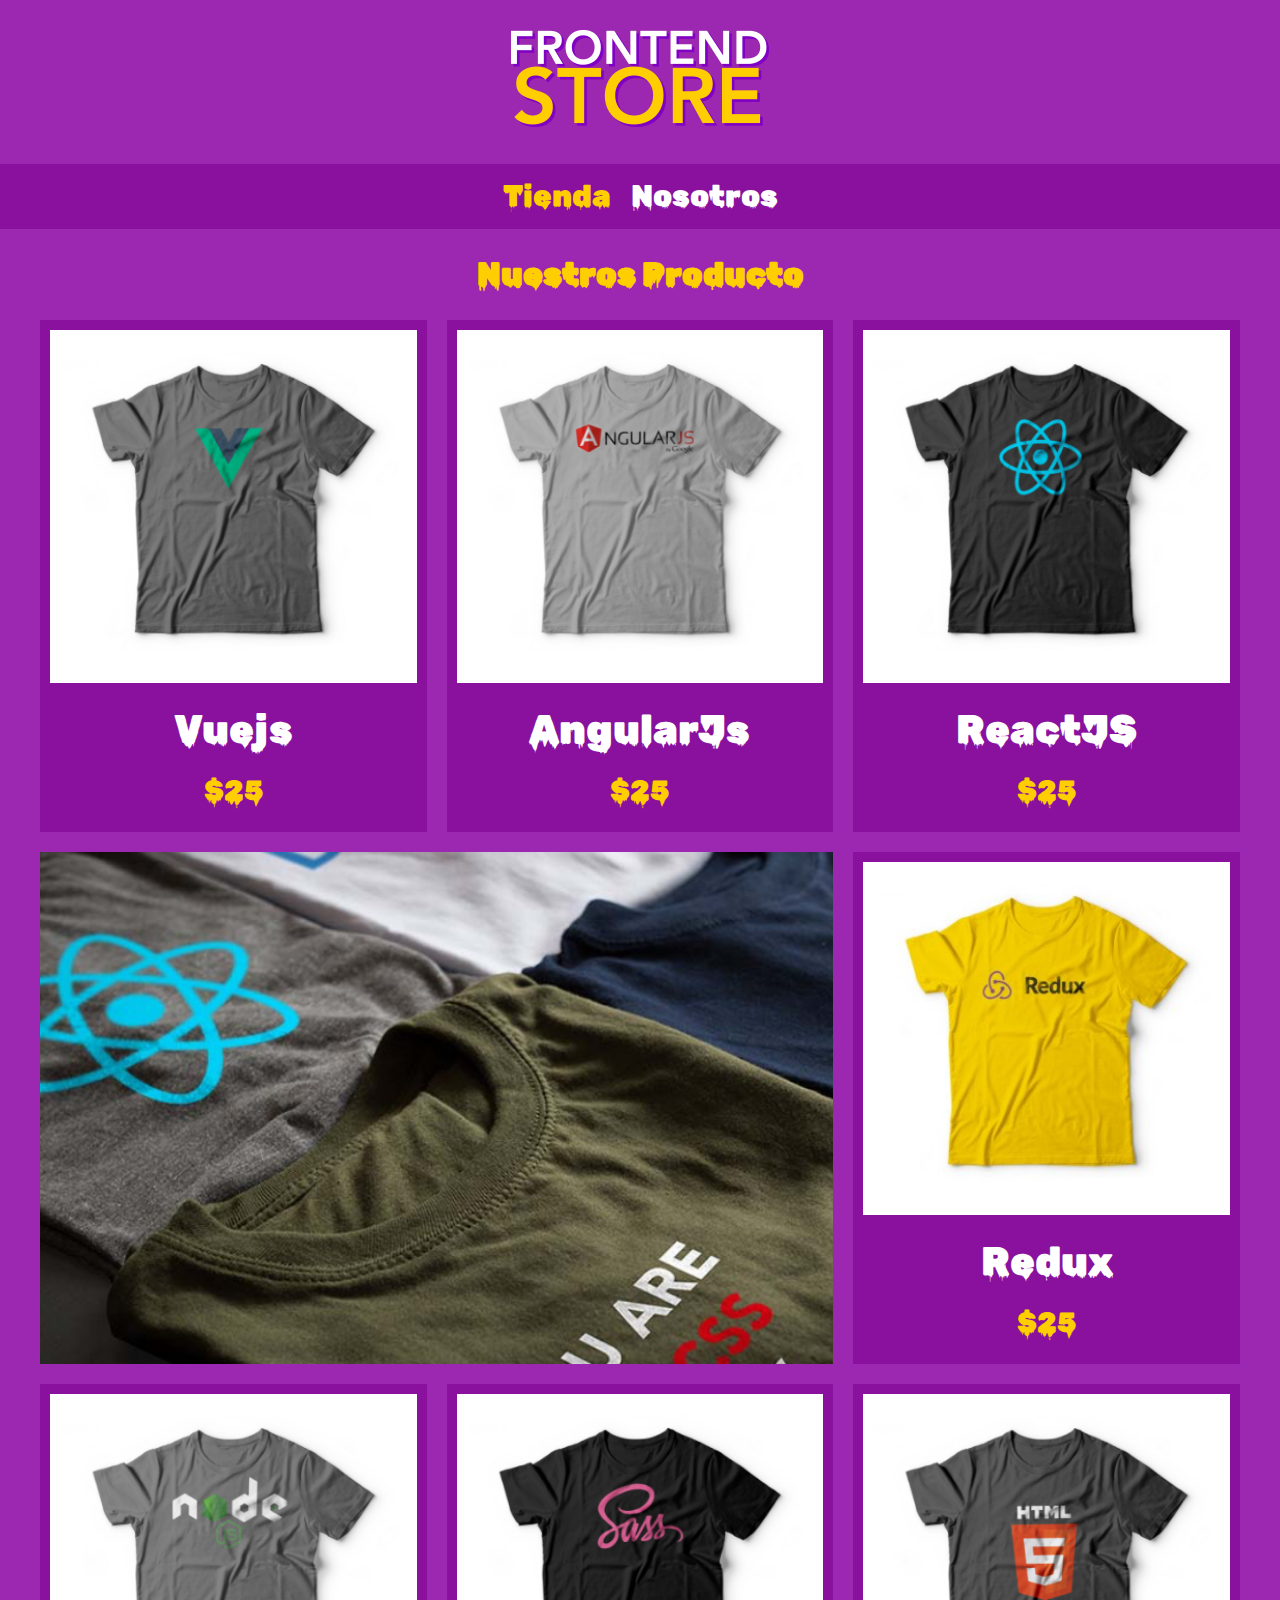
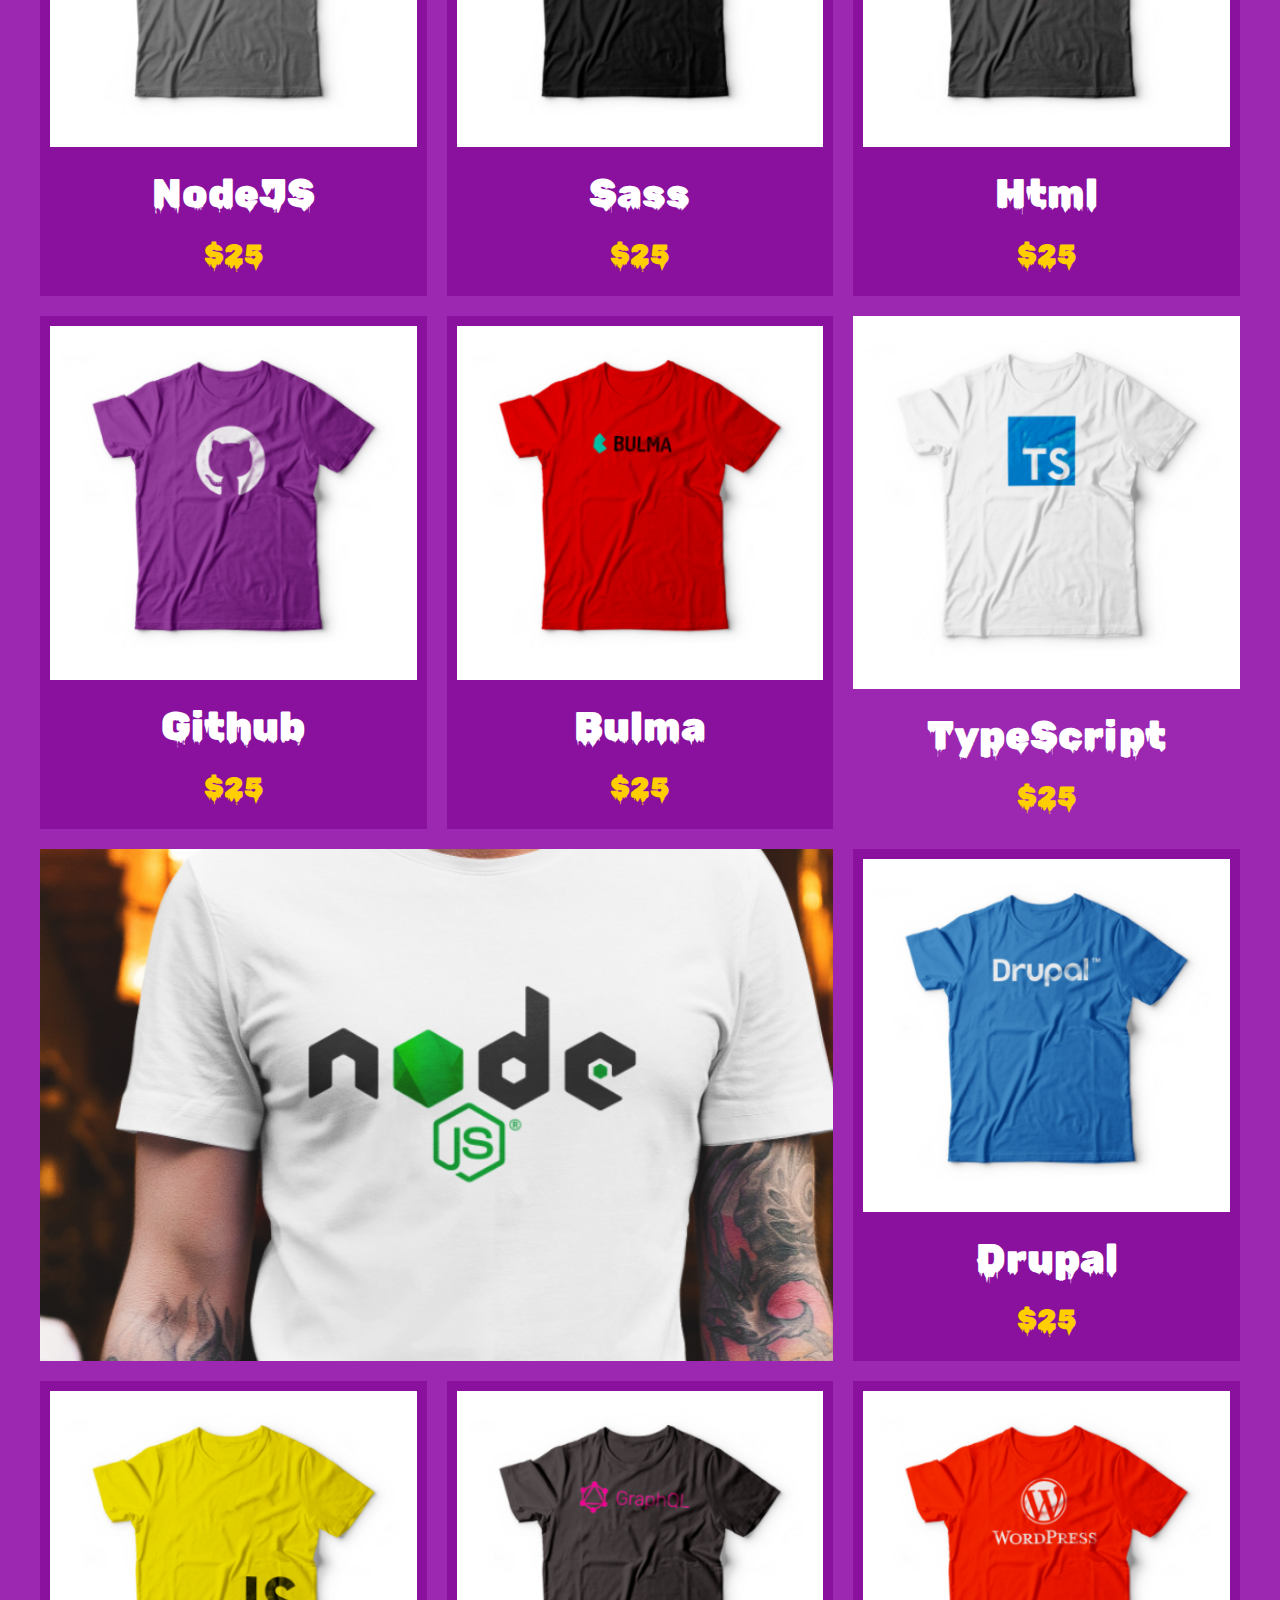
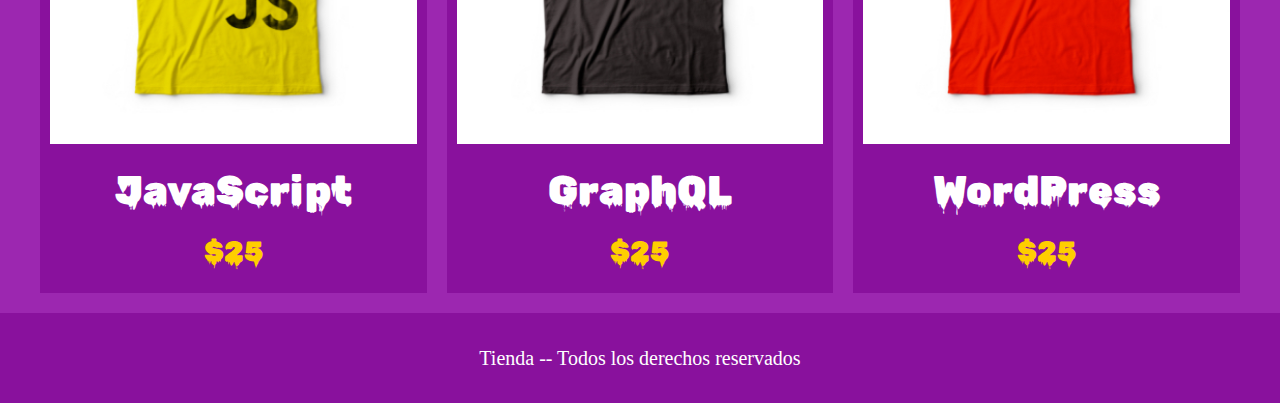
==== index.html @ e086fde3 "codificacion de varios archivos" ====
<!DOCTYPE html>
<html lang="en">
  <head>
    <meta charset="UTF-8" />
    <meta name="viewport" content="width=device-width, initial-scale=1.0" />
    <link rel="stylesheet" href="./css/nomalize.css">
    <link rel="preconnect" href="https://fonts.googleapis.com" />
    <link rel="preconnect" href="https://fonts.gstatic.com" crossorigin />
    <link
      href="https://fonts.googleapis.com/css2?family=Lobster&family=Rubik+Wet+Paint&display=swap"
      rel="stylesheet"
    />
    <link rel="stylesheet" href="./css/style.css">
    <title>TIENDA CAMISAS</title>
  </head>
  <body>
    <header class="header">
      <a href="index.html">
        <img class="header__logo" src="./img/logo.png" alt="Logo principal" />
      </a>
    </header>
    <nav class="navegacion">
      <a class="navegacion__enlace navegacion__enlace--activo" href="index.html">Tienda</a>
      <a class="navegacion__enlace" href="nosotros.html">Nosotros</a>
    </nav>

    <main class="contenedor">
      <h1>Nuestros Producto</h1>

      <div class="grid">
        <!--todos los productos-->
        <div class="producto">
          <a href="producto.html">
            <img src="./img/1.jpg" alt="imagen camisa" />
            <p class="producto__nombre">Vuejs</p>
            <p class="producto__precio">$25</p>
          </a>
        </div>
        <div class="producto">
          <a href="producto.html">
            <img src="./img/2.jpg" alt="imagen camisa" />
            <p class="producto__nombre">AngularJs</p>
            <p class="producto__precio">$25</p>
          </a>
        </div>
        <div class="producto">
          <a href="producto.html">
            <img src="./img/3.jpg" alt="imagen camisa" />
            <p class="producto__nombre">ReactJS</p>
            <p class="producto__precio">$25</p>
          </a>
        </div>
        <div class="producto">
          <a href="producto.html">
            <img src="./img/4.jpg" alt="imagen camisa" />
            <p class="producto__nombre">Redux</p>
            <p class="producto__precio">$25</p>
          </a>
        </div>
        <div class="producto">
          <a href="producto.html">
            <img src="./img/5.jpg" alt="imagen camisa" />
            <p class="producto__nombre">NodeJS</p>
            <p class="producto__precio">$25</p>
          </a>
        </div>
        <div class="producto">
          <a href="producto.html">
            <img src="./img/6.jpg" alt="imagen camisa" />
            <p class="producto__nombre">Sass</p>
            <p class="producto__precio">$25</p>
          </a>
        </div>
        <div class="producto">
          <a href="producto.html">
            <img src="./img/7.jpg" alt="imagen camisa" />
            <p class="producto__nombre">Html</p>
            <p class="producto__precio">$25</p>
          </a>
        </div>
        <div class="producto">
          <a href="producto.html">
            <img src="./img/8.jpg" alt="imagen camisa" />
            <p class="producto__nombre">Github</p>
            <p class="producto__precio">$25</p>
          </a>
        </div>
        <div class="producto">
          <a href="producto.html">
            <img src="./img/9.jpg" alt="imagen camisa" />
            <p class="producto__nombre">Bulma</p>
            <p class="producto__precio">$25</p>
          </a>
        </div>
        <div>
          <a href="producto.html">
            <img src="./img/10.jpg" alt="imagen camisa" />
            <p class="producto__nombre">TypeScript</p>
            <p class="producto__precio">$25</p>
          </a>
        </div>
        <div class="producto">
          <a href="producto.html">
            <img src="./img/11.jpg" alt="imagen camisa" />
            <p class="producto__nombre">Drupal</p>
            <p class="producto__precio">$25</p>
          </a>
        </div>
        <div class="producto">
          <a href="producto.html">
            <img src="./img/12.jpg" alt="imagen camisa" />
            <p class="producto__nombre">JavaScript</p>
            <p class="producto__precio">$25</p>
          </a>
        </div>
        <div class="producto">
          <a href="producto.html">
            <img src="./img/13.jpg" alt="imagen camisa" />
            <p class="producto__nombre">GraphQL</p>
            <p class="producto__precio">$25</p>
          </a>
        </div>
        <div class="producto">
          <a href="producto.html">
            <img src="./img/14.jpg" alt="imagen camisa" />
            <p class="producto__nombre">WordPress</p>
            <p class="producto__precio">$25</p>
          </a>
        </div>
        <div class="grafico grafico--camisa"></div>
        <!--imagen 1-->
        <div class="grafico grafico--node"></div>
        <!--imagen 2-->
      </div>

    </main>
    <footer class="footer">
        <p class="footer__texto">Tienda -- Todos los derechos reservados</p>
    </footer>
  </body>
</html>
---- css/nomalize.css ----
/*! normalize.css v8.0.1 | MIT License | github.com/necolas/normalize.css */

/* Document
   ========================================================================== */

/**
 * 1. Correct the line height in all browsers.
 * 2. Prevent adjustments of font size after orientation changes in iOS.
 */

 html {
    line-height: 1.15; /* 1 */
    -webkit-text-size-adjust: 100%; /* 2 */
  }
  
  /* Sections
     ========================================================================== */
  
  /**
   * Remove the margin in all browsers.
   */
  
  body {
    margin: 0;
  }
  
  /**
   * Render the `main` element consistently in IE.
   */
  
  main {
    display: block;
  }
  
  /**
   * Correct the font size and margin on `h1` elements within `section` and
   * `article` contexts in Chrome, Firefox, and Safari.
   */
  
  h1 {
    font-size: 2em;
    margin: 0.67em 0;
  }
  
  /* Grouping content
     ========================================================================== */
  
  /**
   * 1. Add the correct box sizing in Firefox.
   * 2. Show the overflow in Edge and IE.
   */
  
  hr {
    box-sizing: content-box; /* 1 */
    height: 0; /* 1 */
    overflow: visible; /* 2 */
  }
  
  /**
   * 1. Correct the inheritance and scaling of font size in all browsers.
   * 2. Correct the odd `em` font sizing in all browsers.
   */
  
  pre {
    font-family: monospace, monospace; /* 1 */
    font-size: 1em; /* 2 */
  }
  
  /* Text-level semantics
     ========================================================================== */
  
  /**
   * Remove the gray background on active links in IE 10.
   */
  
  a {
    background-color: transparent;
  }
  
  /**
   * 1. Remove the bottom border in Chrome 57-
   * 2. Add the correct text decoration in Chrome, Edge, IE, Opera, and Safari.
   */
  
  abbr[title] {
    border-bottom: none; /* 1 */
    text-decoration: underline; /* 2 */
    text-decoration: underline dotted; /* 2 */
  }
  
  /**
   * Add the correct font weight in Chrome, Edge, and Safari.
   */
  
  b,
  strong {
    font-weight: bolder;
  }
  
  /**
   * 1. Correct the inheritance and scaling of font size in all browsers.
   * 2. Correct the odd `em` font sizing in all browsers.
   */
  
  code,
  kbd,
  samp {
    font-family: monospace, monospace; /* 1 */
    font-size: 1em; /* 2 */
  }
  
  /**
   * Add the correct font size in all browsers.
   */
  
  small {
    font-size: 80%;
  }
  
  /**
   * Prevent `sub` and `sup` elements from affecting the line height in
   * all browsers.
   */
  
  sub,
  sup {
    font-size: 75%;
    line-height: 0;
    position: relative;
    vertical-align: baseline;
  }
  
  sub {
    bottom: -0.25em;
  }
  
  sup {
    top: -0.5em;
  }
  
  /* Embedded content
     ========================================================================== */
  
  /**
   * Remove the border on images inside links in IE 10.
   */
  
  img {
    border-style: none;
  }
  
  /* Forms
     ========================================================================== */
  
  /**
   * 1. Change the font styles in all browsers.
   * 2. Remove the margin in Firefox and Safari.
   */
  
  button,
  input,
  optgroup,
  select,
  textarea {
    font-family: inherit; /* 1 */
    font-size: 100%; /* 1 */
    line-height: 1.15; /* 1 */
    margin: 0; /* 2 */
  }
  
  /**
   * Show the overflow in IE.
   * 1. Show the overflow in Edge.
   */
  
  button,
  input { /* 1 */
    overflow: visible;
  }
  
  /**
   * Remove the inheritance of text transform in Edge, Firefox, and IE.
   * 1. Remove the inheritance of text transform in Firefox.
   */
  
  button,
  select { /* 1 */
    text-transform: none;
  }
  
  /**
   * Correct the inability to style clickable types in iOS and Safari.
   */
  
  button,
  [type="button"],
  [type="reset"],
  [type="submit"] {
    -webkit-appearance: button;
  }
  
  /**
   * Remove the inner border and padding in Firefox.
   */
  
  button::-moz-focus-inner,
  [type="button"]::-moz-focus-inner,
  [type="reset"]::-moz-focus-inner,
  [type="submit"]::-moz-focus-inner {
    border-style: none;
    padding: 0;
  }
  
  /**
   * Restore the focus styles unset by the previous rule.
   */
  
  button:-moz-focusring,
  [type="button"]:-moz-focusring,
  [type="reset"]:-moz-focusring,
  [type="submit"]:-moz-focusring {
    outline: 1px dotted ButtonText;
  }
  
  /**
   * Correct the padding in Firefox.
   */
  
  fieldset {
    padding: 0.35em 0.75em 0.625em;
  }
  
  /**
   * 1. Correct the text wrapping in Edge and IE.
   * 2. Correct the color inheritance from `fieldset` elements in IE.
   * 3. Remove the padding so developers are not caught out when they zero out
   *    `fieldset` elements in all browsers.
   */
  
  legend {
    box-sizing: border-box; /* 1 */
    color: inherit; /* 2 */
    display: table; /* 1 */
    max-width: 100%; /* 1 */
    padding: 0; /* 3 */
    white-space: normal; /* 1 */
  }
  
  /**
   * Add the correct vertical alignment in Chrome, Firefox, and Opera.
   */
  
  progress {
    vertical-align: baseline;
  }
  
  /**
   * Remove the default vertical scrollbar in IE 10+.
   */
  
  textarea {
    overflow: auto;
  }
  
  /**
   * 1. Add the correct box sizing in IE 10.
   * 2. Remove the padding in IE 10.
   */
  
  [type="checkbox"],
  [type="radio"] {
    box-sizing: border-box; /* 1 */
    padding: 0; /* 2 */
  }
  
  /**
   * Correct the cursor style of increment and decrement buttons in Chrome.
   */
  
  [type="number"]::-webkit-inner-spin-button,
  [type="number"]::-webkit-outer-spin-button {
    height: auto;
  }
  
  /**
   * 1. Correct the odd appearance in Chrome and Safari.
   * 2. Correct the outline style in Safari.
   */
  
  [type="search"] {
    -webkit-appearance: textfield; /* 1 */
    outline-offset: -2px; /* 2 */
  }
  
  /**
   * Remove the inner padding in Chrome and Safari on macOS.
   */
  
  [type="search"]::-webkit-search-decoration {
    -webkit-appearance: none;
  }
  
  /**
   * 1. Correct the inability to style clickable types in iOS and Safari.
   * 2. Change font properties to `inherit` in Safari.
   */
  
  ::-webkit-file-upload-button {
    -webkit-appearance: button; /* 1 */
    font: inherit; /* 2 */
  }
  
  /* Interactive
     ========================================================================== */
  
  /*
   * Add the correct display in Edge, IE 10+, and Firefox.
   */
  
  details {
    display: block;
  }
  
  /*
   * Add the correct display in all browsers.
   */
  
  summary {
    display: list-item;
  }
  
  /* Misc
     ========================================================================== */
  
  /**
   * Add the correct display in IE 10+.
   */
  
  template {
    display: none;
  }
  
  /**
   * Add the correct display in IE 10.
   */
  
  [hidden] {
    display: none;
  }
---- css/style.css ----
:root {
  --primario: #9c27b0;
  --primarioOscuro: #89119d;
  --secundario: #ffce00;
  --secundarioOscuro: rgb(233, 187, 2);
  --blanco: #fff;
  --negro: #000;
  --fuentePrincipal: "Rubik Wet Paint", system-ui;
}
html {
  font-size: 62.5%;
}
body {
  background-color: var(--primario);
  font-size: 1.6rem;
  line-height: 1.5;
}
p {
  font-size: 1.8rem;
  color: var(--blanco);
}
a {
  text-decoration: none;
}
img {
  width: 100%;
}
h1,
h2,
h3 {
  text-align: center;
  font-family: var(--fuentePrincipal);
  color: var(--secundario);
}
.header {
  display: flex;
  justify-content: center;
}
.header__logo {
  margin: 3rem 0;
}
.navegacion {
  background-color: var(--primarioOscuro);
  padding: 1rem;
  display: flex;
  justify-content: center;
  gap: 2rem;
}
.navegacion__enlace {
  font-family: var(--fuentePrincipal);
  color: var(--blanco);
  font-size: 3rem;
}

.navegacion__enlace--activo,
.navegacion__enlace:hover {
  color: var(--secundario);
}
.contenedor {
  max-width: 120rem;
  margin: 0 auto;
}
.grid {
  display: grid;
  grid-template-columns: repeat(2, 1fr);
  gap: 2rem;
}
@media (min-width: 768px) {
  .grid {
    grid-template-columns: repeat(3, 1fr);
  }
}
.producto {
  background-color: var(--primarioOscuro);
  padding: 1rem;
}
.producto__nombre {
  font-size: 4rem;
}
.producto__precio {
  font-size: 2.8rem;
  color: var(--secundario);
}
.producto__nombre,
.producto__precio {
  font-family: var(--fuentePrincipal);
  text-align: center;
  margin: 1rem 0;
}
.grafico {
  min-height: 30rem;
  background-repeat: no-repeat;
  background-size: cover;
  grid-column: 1 / 3;
}

.grafico--camisa {
  background-image: url(../img/grafico1.jpg);
  grid-row: 2 / 3;
}

.grafico--node {
  background-image: url(../img/grafico2.jpg);
  grid-row: 8 / 9;
}

@media (min-width: 768px) {
  .grafico--node {
    grid-row: 5 / 6;
  }
}
.footer{
    background-color: var(--primarioOscuro);
    padding: 1rem;
    margin-top: 2rem;
}
.footer__texto{
    font-size: var(--fuentePrincipal);
    text-align: center;
    font-size: 2rem;
}
.nosotros{
    display: flex;
    flex-direction: column-reverse;
    justify-content: center;
    padding: 2rem;
    gap: 2rem;
}
@media (min-width: 768px) {
    .nosotros{
        flex-direction: row;
        
    }
}
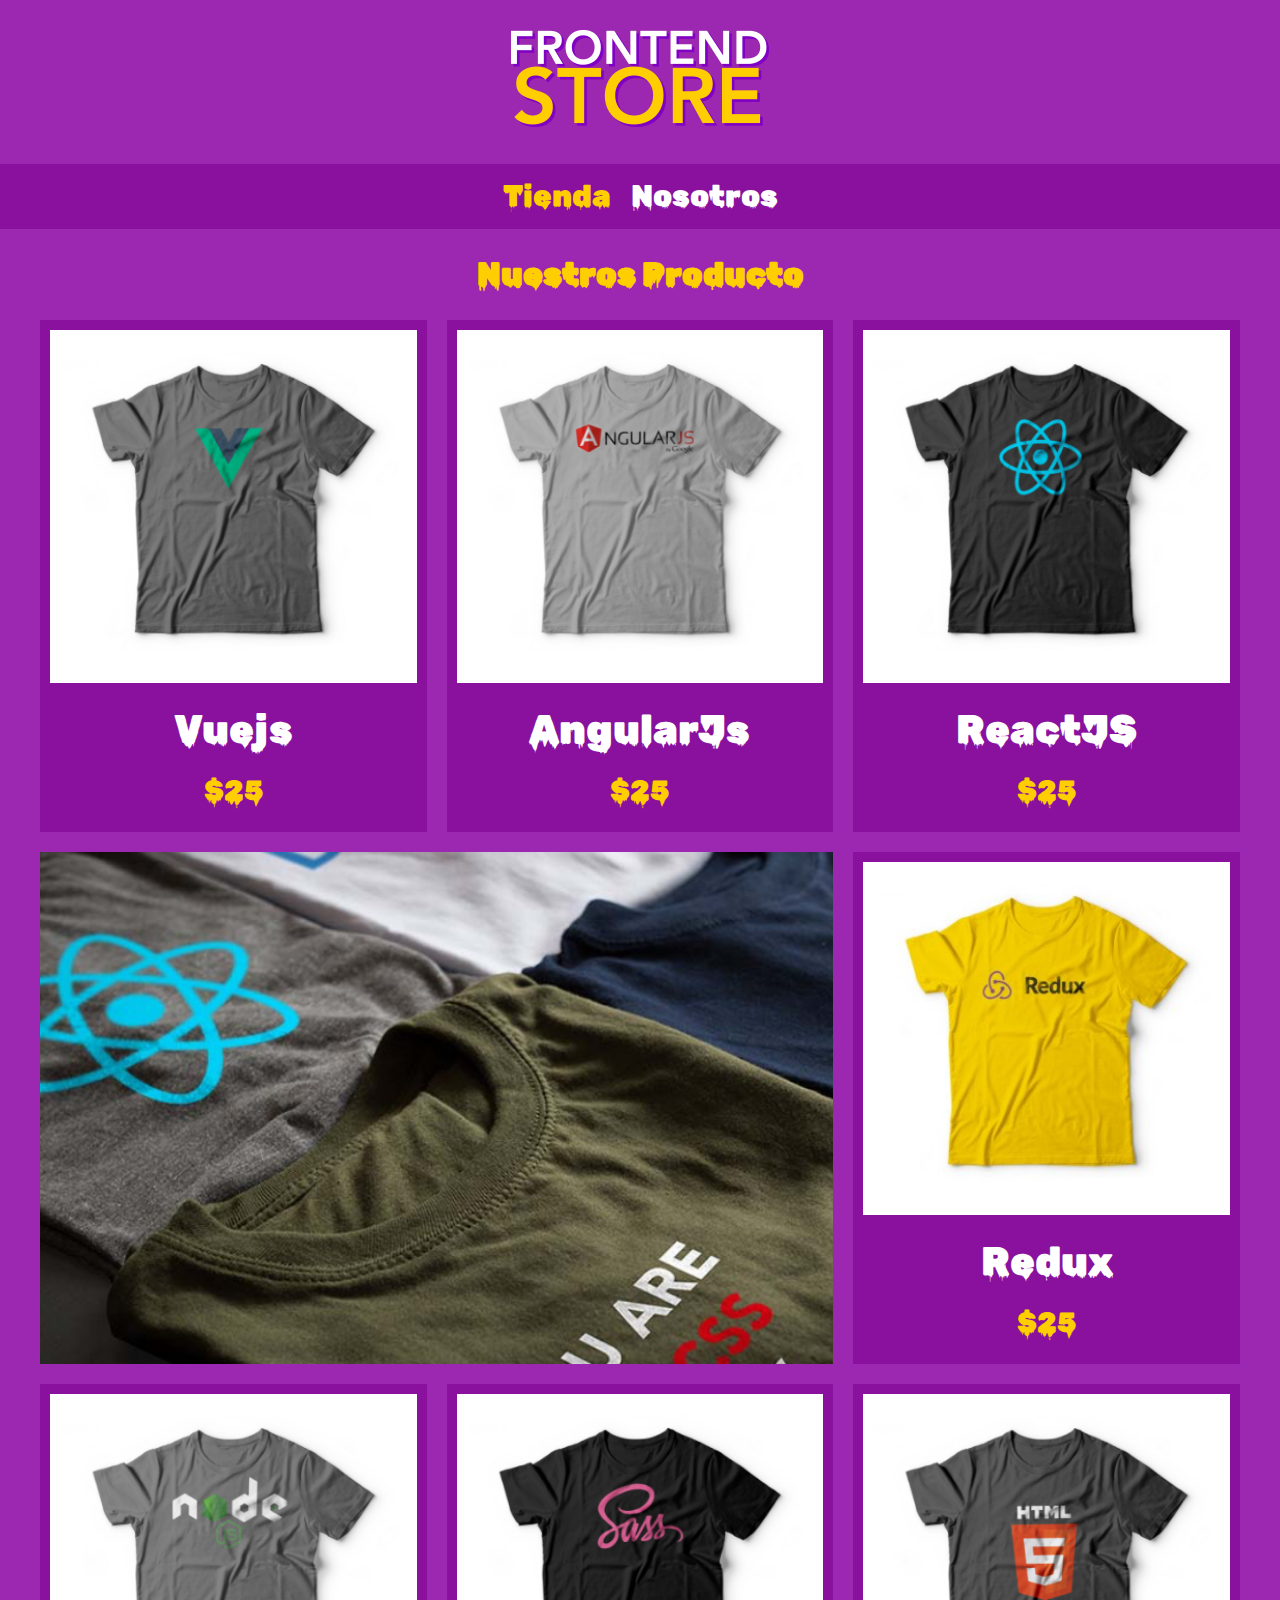
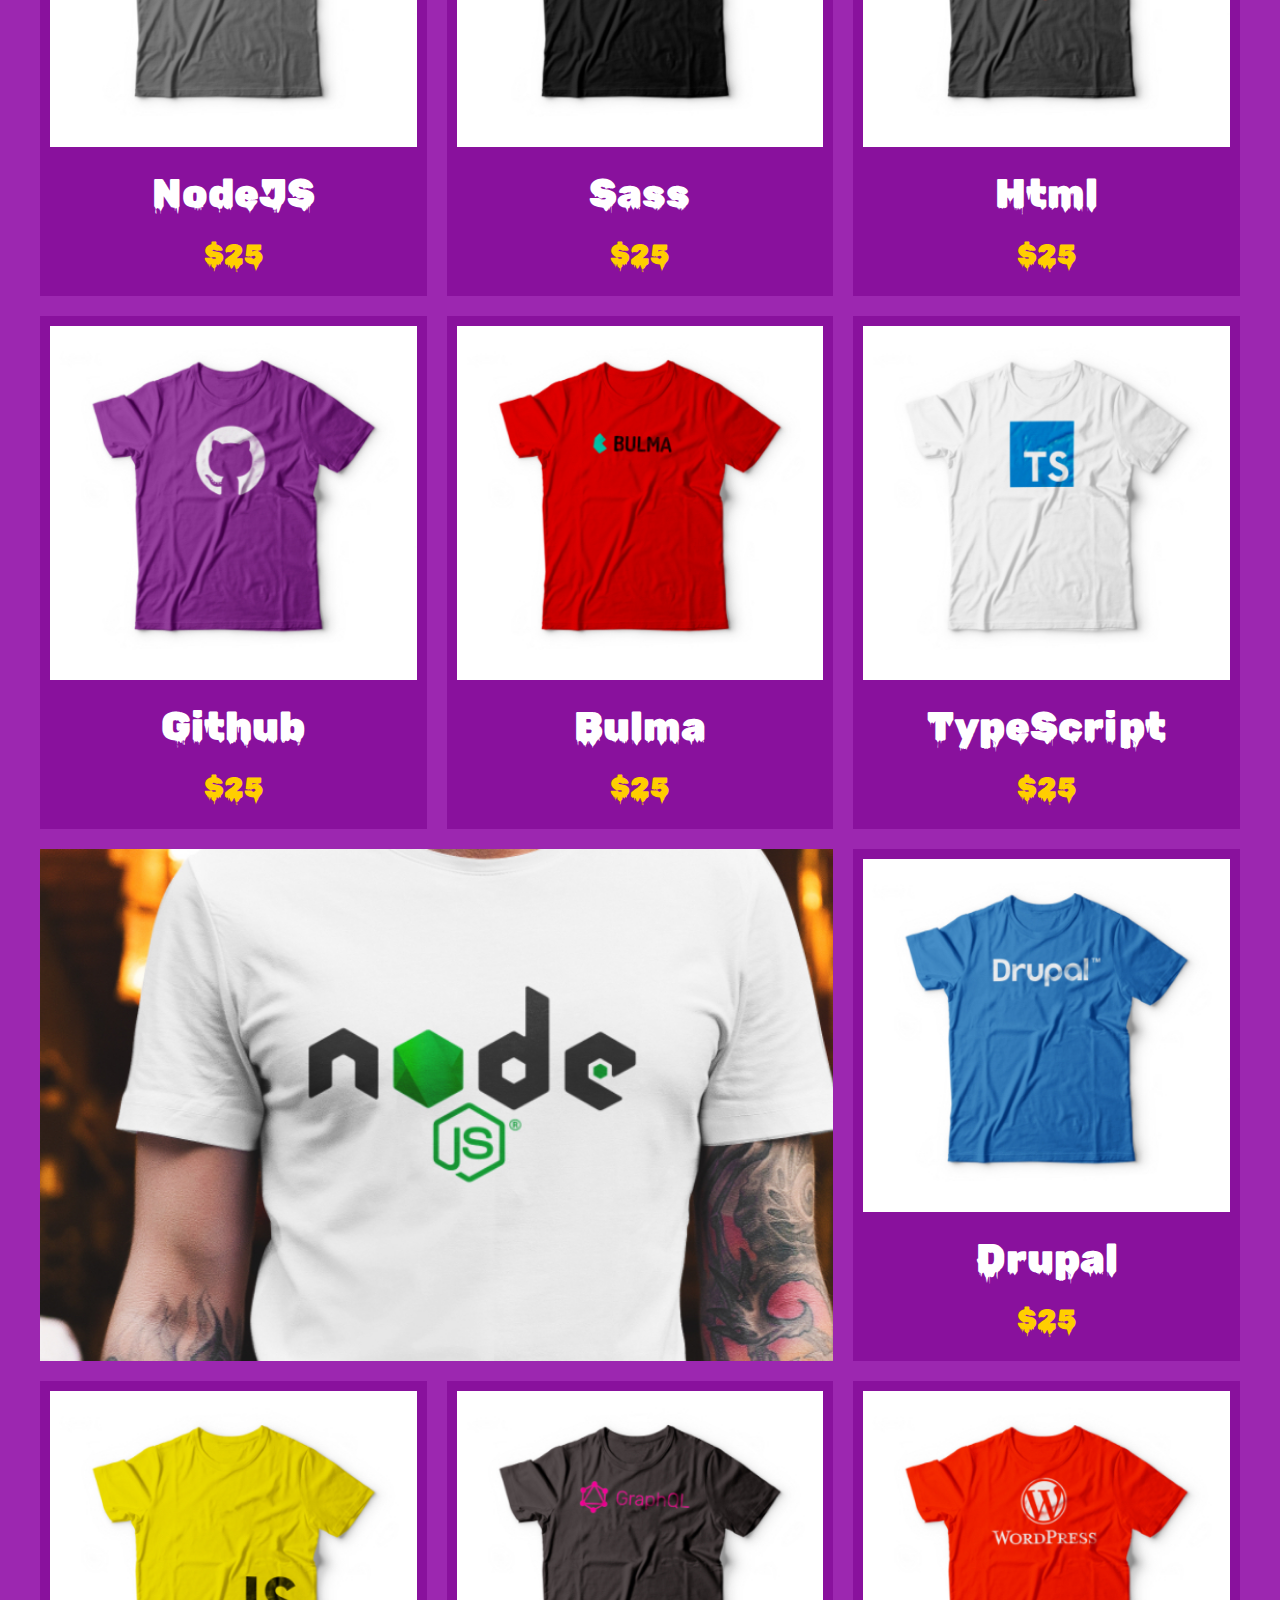
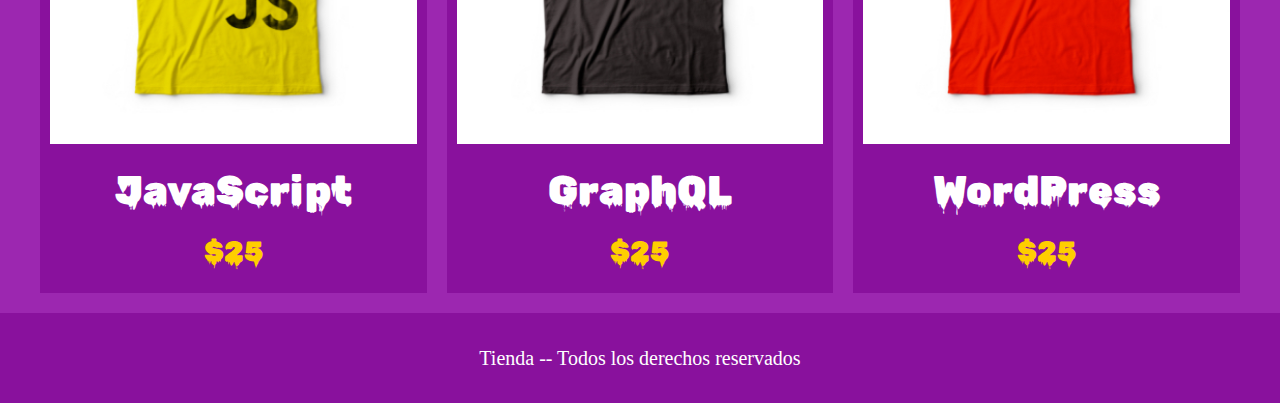
==== commit d4bacaff: "codigo de pagina nosotros y css" ====
--- a/index.html
+++ b/index.html
@@ -92,7 +92,7 @@
             <p class="producto__precio">$25</p>
           </a>
         </div>
-        <div>
+        <div class="producto">
           <a href="producto.html">
             <img src="./img/10.jpg" alt="imagen camisa" />
             <p class="producto__nombre">TypeScript</p>
--- a/css/style.css
+++ b/css/style.css
@@ -73,6 +73,7 @@
 .producto {
   background-color: var(--primarioOscuro);
   padding: 1rem;
+
 }
 .producto__nombre {
   font-size: 4rem;
@@ -123,6 +124,7 @@
     display: flex;
     flex-direction: column-reverse;
     justify-content: center;
+ 
     padding: 2rem;
     gap: 2rem;
 }
@@ -132,3 +134,19 @@
         
     }
 }
+.bloques{
+    display: grid;
+    grid-template-columns: repeat(2,1fr);
+    gap: 2rem;
+}
+@media (min-width: 768px) {
+    .bloques{
+        grid-template-columns: repeat(4,1fr);
+    }
+}
+.bloque{
+    text-align: center;
+}
+.bloque__titulo{
+    font-size: 2remrem;
+}
